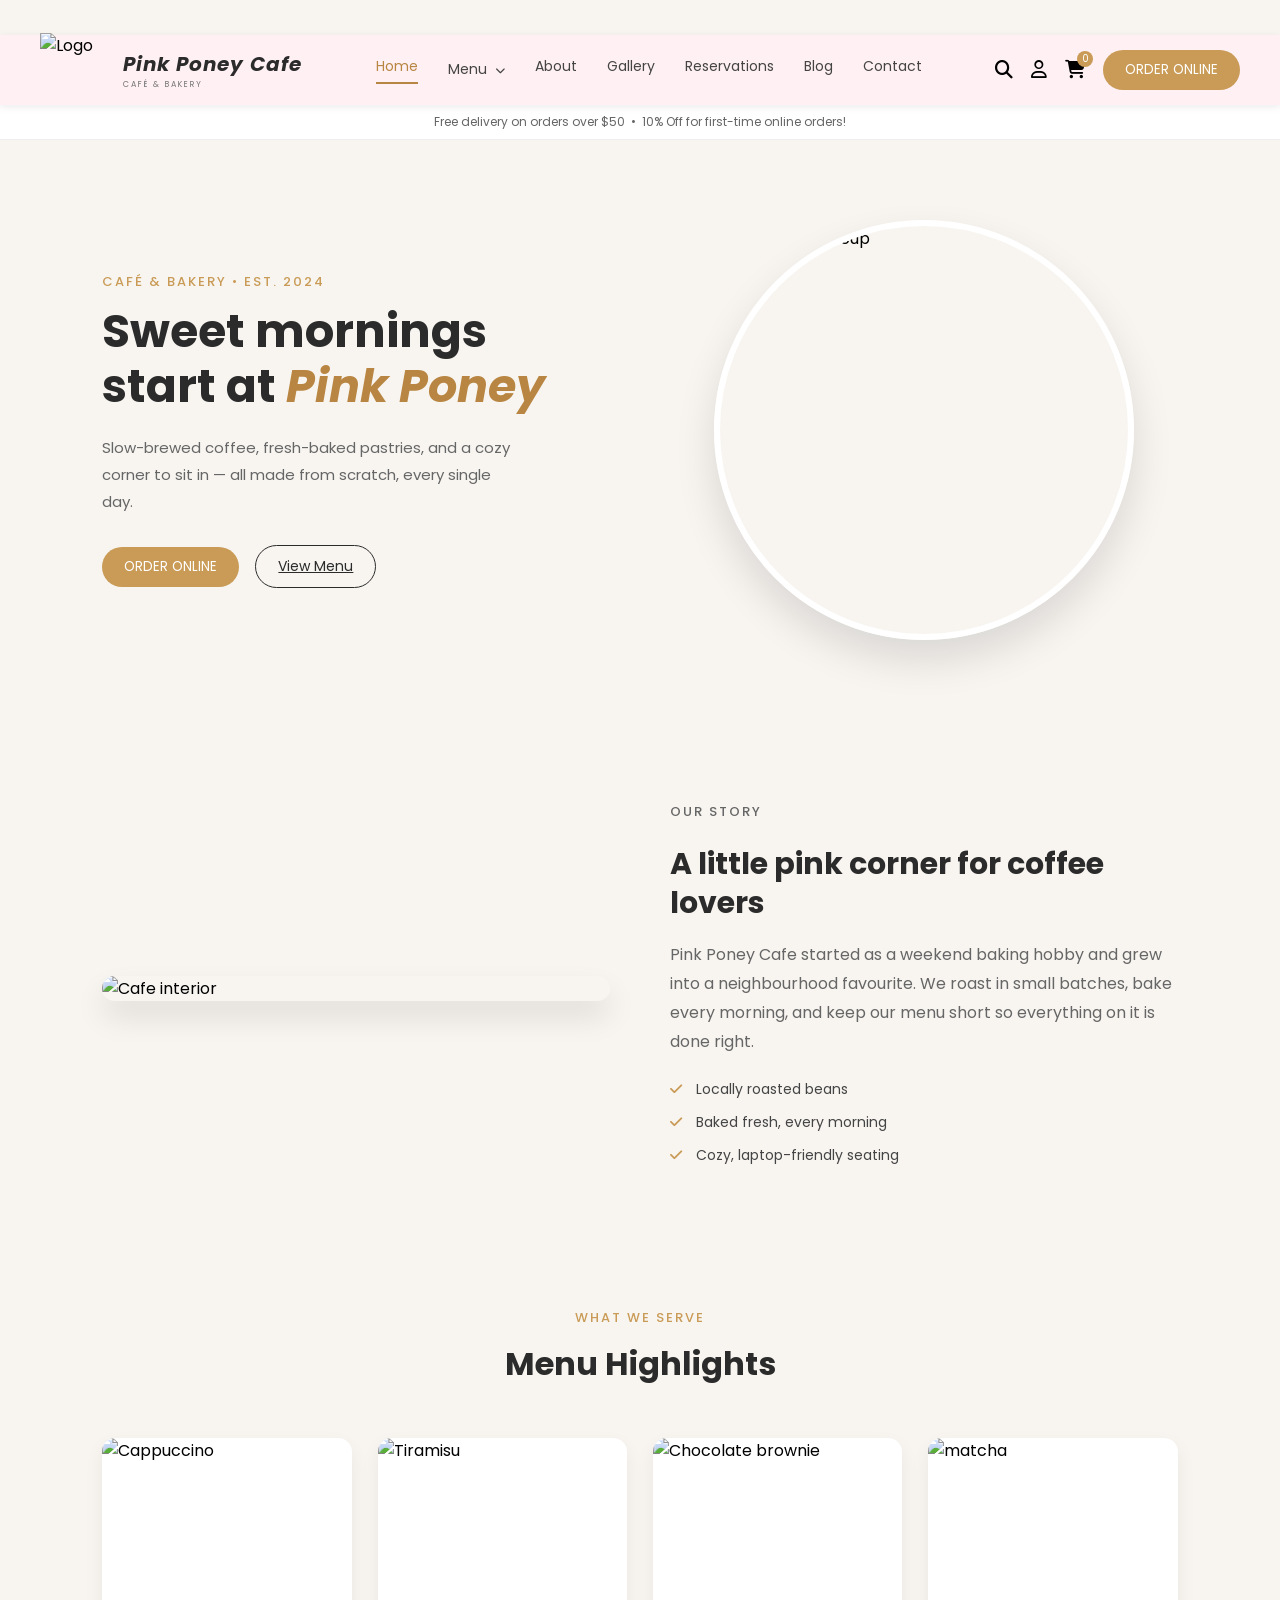
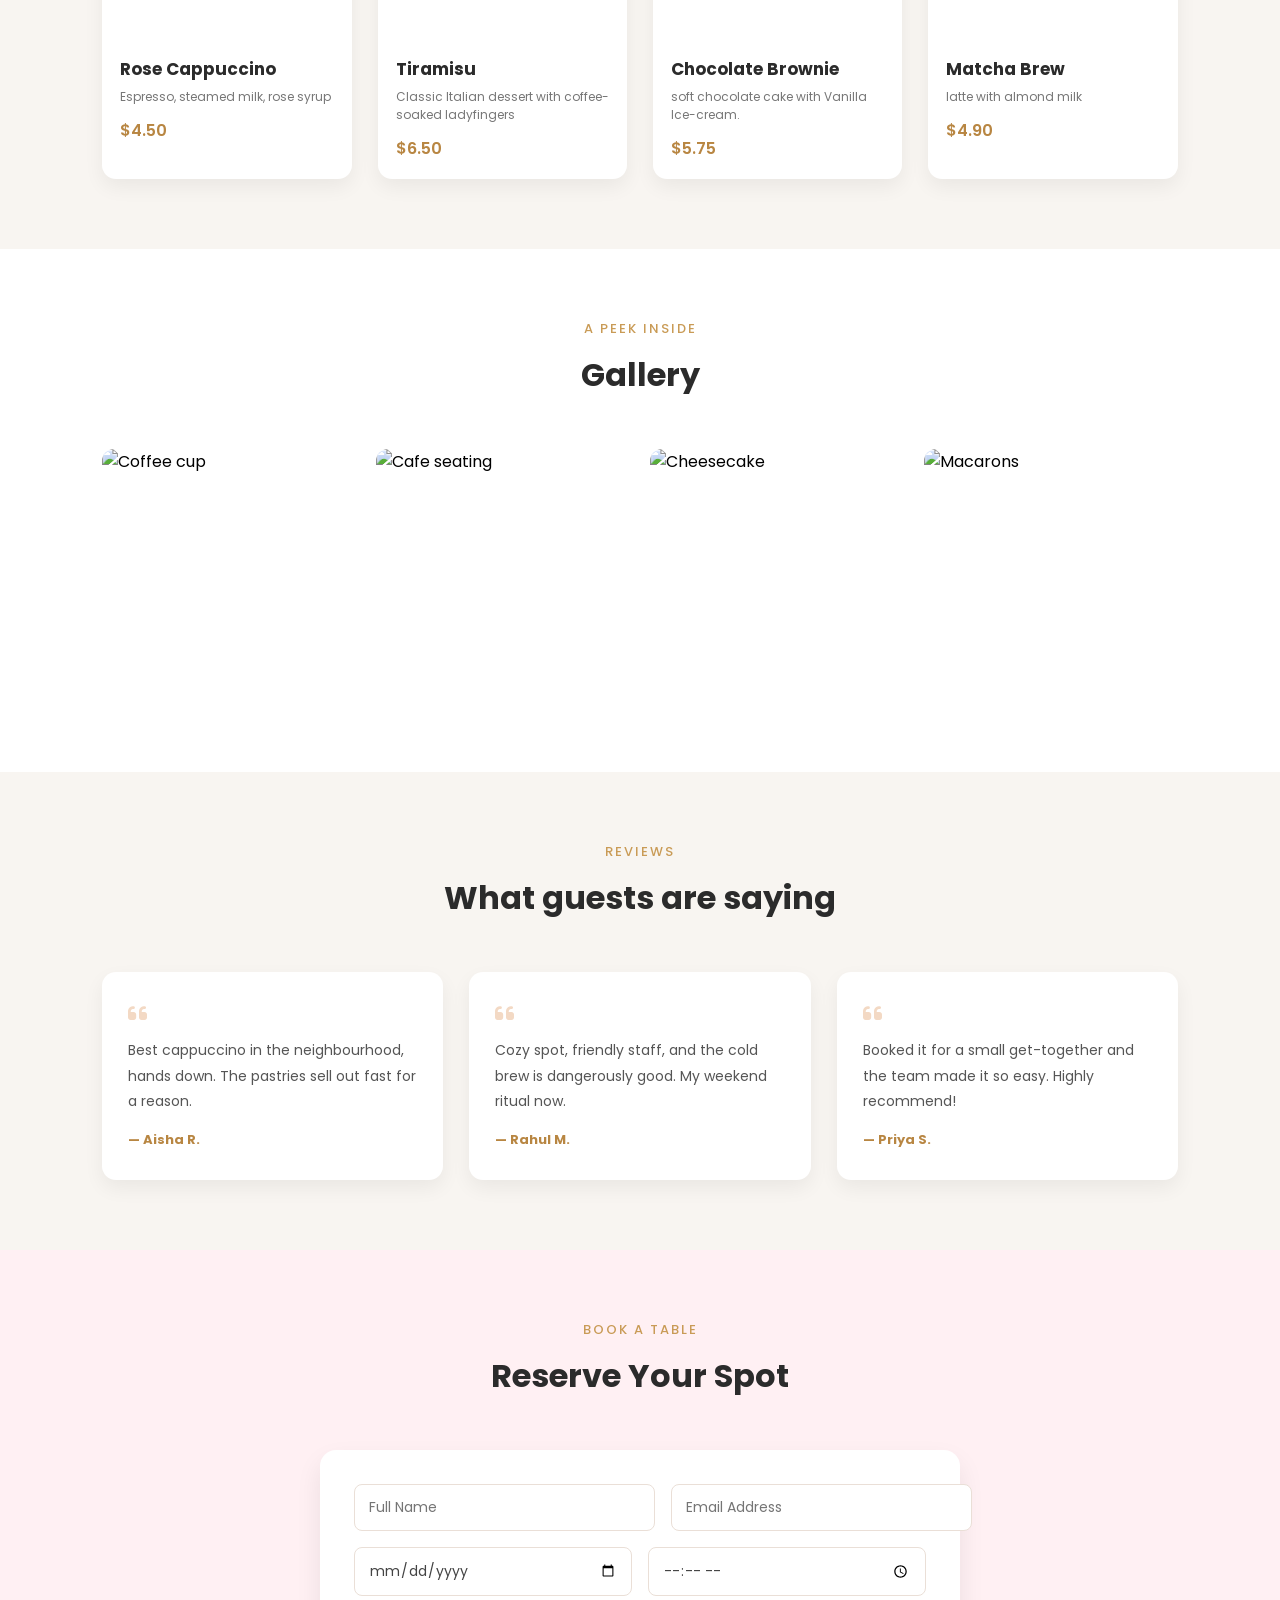
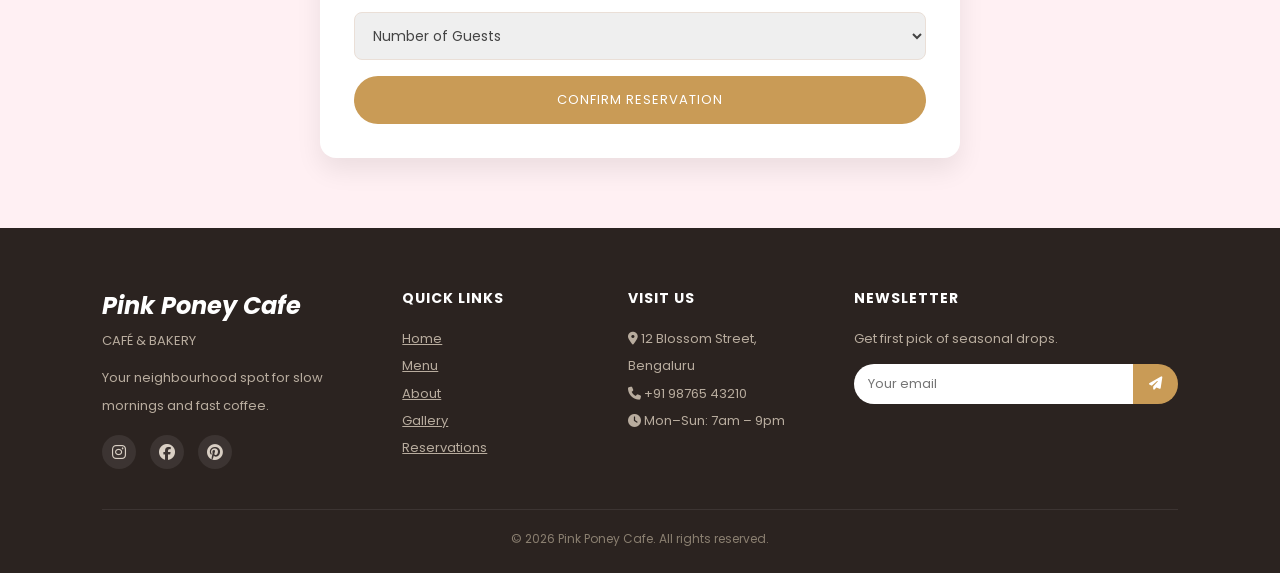
==== pink.html @ e24ff295 "Added Drop Down hoover effect,Feature along with form and footer at the end, sections are yet to upd" ====
<!DOCTYPE html>
<html lang="en">
<head>
    <meta charset="UTF-8">
    <meta name="viewport" content="width=device-width, initial-scale=1.0">
    <title>Pink Poney Cafe</title>

    <!-- Google Font -->
    <link href="https://fonts.googleapis.com/css2?family=Poppins:wght@300;400;500;600&display=swap" rel="stylesheet">

    <!-- Font Awesome -->
    <link rel="stylesheet"
        href="https://cdnjs.cloudflare.com/ajax/libs/font-awesome/6.6.0/css/all.min.css">

    <link rel="stylesheet" href="pink.css">
    
</head>
<body>

    <!-- Top Bar -->
    <div class="top-bar">
        Free delivery on orders over $50 &nbsp;•&nbsp; 10% Off for first-time online orders!
    </div>

    <!-- Header -->
    <header>

        <!-- Logo -->
        <div class="logo">

            <!-- Replace src with your logo -->
            <img src="logo.jpeg" alt="Logo">

            <div class="logo-text">
                <h2><i>Pink Poney Cafe</i></h2>
                <p>CAFÉ & BAKERY</p>
            </div>

        </div>

        <!-- Navigation -->
        <nav>

            <a href="#home" class="active">Home</a>

            <div class="dropdown">
                <a href="#menu" class="dropdown-toggle">Menu <i class="fa-solid fa-chevron-down"></i></a>
                <div class="dropdown-menu">
                    <a href="#menu">Breakfast</a>
                    <a href="#menu">Coffee &amp; Drinks</a>
                    <a href="#menu">Desserts</a>
                    <a href="#menu">Chef's Specials</a>
                </div>
            </div>

            <a href="#about">About</a>
            <a href="#gallery">Gallery</a>
            <a href="#reservations">Reservations</a>
            <a href="#testimonials">Blog</a>
            <a href="#contact">Contact</a>

        </nav>

        <!-- Right Icons -->
        <div class="header-icons">

            <i class="fa-solid fa-magnifying-glass"></i>

            <i class="fa-regular fa-user"></i>

            <div class="cart">

                <i class="fa-solid fa-cart-shopping"></i>

                <span>0</span>

            </div>

            <button>ORDER ONLINE</button>

        </div>

    </header>

    <!-- ================= HERO ================= -->
    <section class="hero" id="home">
        <div class="hero-text">
            <p class="eyebrow">Café &amp; Bakery • Est. 2024</p>
            <h1>Sweet mornings <br>start at <i>Pink Poney</i></h1>
            <p class="hero-desc">Slow-brewed coffee, fresh-baked pastries, and a cozy corner to sit in — all made from scratch, every single day.</p>
            <div class="hero-buttons">
                <button>ORDER ONLINE</button>
                <a href="#menu" class="btn-outline">View Menu</a>
            </div>
        </div>
        <div class="hero-img">
            <img src="https://images.unsplash.com/photo-1495474472287-4d71bcdd2085?w=700&q=80" alt="Latte art in a cup">
        </div>
    </section>

    <!-- ================= ABOUT ================= -->
    <section class="about" id="about">
        <div class="about-img">
            <img src="https://images.unsplash.com/photo-1521017432531-fbd92d768814?w=600&q=80" alt="Cafe interior">
        </div>
        <div class="about-text">
            <p class="eyebrow">Our Story</p>
            <h2>A little pink corner for coffee lovers</h2>
            <p>Pink Poney Cafe started as a weekend baking hobby and grew into a neighbourhood favourite. We roast in small batches, bake every morning, and keep our menu short so everything on it is done right.</p>
            <ul class="about-list">
                <li><i class="fa-solid fa-check"></i> Locally roasted beans</li>
                <li><i class="fa-solid fa-check"></i> Baked fresh, every morning</li>
                <li><i class="fa-solid fa-check"></i> Cozy, laptop-friendly seating</li>
            </ul>
        </div>
    </section>

    <!-- ================= MENU HIGHLIGHTS ================= -->
    <section class="menu-section" id="menu">
        <p class="eyebrow center">What We Serve</p>
        <h2 class="section-title">Menu Highlights</h2>

        <div class="menu-grid">
            <div class="menu-card">
                <img src="https://images.unsplash.com/photo-1541167760496-1628856ab772?w=400&q=80" alt="Cappuccino">
                <div class="menu-card-body">
                    <h3>Rose Cappuccino</h3>
                    <p>Espresso, steamed milk, rose syrup</p>
                    <span class="menu-price">$4.50</span>
                </div>
            </div>

            <div class="menu-card">
                <img src="tiramisu.jpg" alt="Tiramisu">
                <div class="menu-card-body">
                    <h3>Tiramisu</h3>
                    <p>Classic Italian dessert with coffee-soaked ladyfingers</p>
                    <span class="menu-price">$6.50</span>
                </div>
            </div>

            <div class="menu-card">
                <img src="brownie.jpeg" alt="Chocolate brownie">
                <div class="menu-card-body">
                    <h3>Chocolate Brownie</h3>
                    <p>soft chocolate cake with Vanilla Ice-cream.</p>
                    <span class="menu-price">$5.75</span>
                </div>
            </div>

            <div class="menu-card">
                <img src="Matcha.jpg" alt=" matcha">
                <div class="menu-card-body">
                    <h3> Matcha Brew</h3>
                    <p>latte with almond milk </p>
                    <span class="menu-price">$4.90</span>
                </div>
            </div>
        </div>
    </section>

    <!-- ================= GALLERY ================= -->
    <section class="gallery" id="gallery">
        <p class="eyebrow center">A Peek Inside</p>
        <h2 class="section-title">Gallery</h2>

        <div class="gallery-grid">
            <div class="gallery-item">
                <img src="https://images.unsplash.com/photo-1495474472287-4d71bcdd2085?w=500&q=80" alt="Coffee cup">
                <div class="gallery-overlay"><i class="fa-solid fa-magnifying-glass-plus"></i></div>
            </div>
            <div class="gallery-item">
                <img src="https://images.unsplash.com/photo-1521017432531-fbd92d768814?w=500&q=80" alt="Cafe seating">
                <div class="gallery-overlay"><i class="fa-solid fa-magnifying-glass-plus"></i></div>
            </div>
            <div class="gallery-item">
                <img src="https://images.unsplash.com/photo-1567171466295-4afa63d45416?w=500&q=80" alt="Cheesecake">
                <div class="gallery-overlay"><i class="fa-solid fa-magnifying-glass-plus"></i></div>
            </div>
            <div class="gallery-item">
                <img src="https://images.unsplash.com/photo-1569864358642-9d1684040f43?w=500&q=80" alt="Macarons">
                <div class="gallery-overlay"><i class="fa-solid fa-magnifying-glass-plus"></i></div>
            </div>
        </div>
    </section>

    <!-- ================= TESTIMONIALS ================= -->
    <section class="testimonials" id="testimonials">
        <p class="eyebrow center">Reviews</p>
        <h2 class="section-title">What guests are saying</h2>

        <div class="testimonial-grid">
            <div class="testimonial-card">
                <i class="fa-solid fa-quote-left"></i>
                <p>Best cappuccino in the neighbourhood, hands down. The pastries sell out fast for a reason.</p>
                <h4>— Aisha R.</h4>
            </div>
            <div class="testimonial-card">
                <i class="fa-solid fa-quote-left"></i>
                <p>Cozy spot, friendly staff, and the cold brew is dangerously good. My weekend ritual now.</p>
                <h4>— Rahul M.</h4>
            </div>
            <div class="testimonial-card">
                <i class="fa-solid fa-quote-left"></i>
                <p>Booked it for a small get-together and the team made it so easy. Highly recommend!</p>
                <h4>— Priya S.</h4>
            </div>
        </div>
    </section>

    <!-- ================= RESERVATION ================= -->
    <section class="reservation" id="reservations">
        <div class="reservation-box">
            <p class="eyebrow center">Book a Table</p>
            <h2 class="section-title">Reserve Your Spot</h2>

            <form class="reservation-form">
                <div class="form-row">
                    <input type="text" placeholder="Full Name" required>
                    <input type="email" placeholder="Email Address" required>
                </div>
                <div class="form-row">
                    <input type="date" required>
                    <input type="time" required>
                </div>
                <div class="form-row">
                    <select required>
                        <option value="" disabled selected>Number of Guests</option>
                        <option>1 Guest</option>
                        <option>2 Guests</option>
                        <option>3-4 Guests</option>
                        <option>5+ Guests</option>
                    </select>
                </div>
                <button type="submit">CONFIRM RESERVATION</button>
            </form>
        </div>
    </section>

    <!-- ================= FOOTER ================= -->
    <footer id="contact">
        <div class="footer-grid">
            <div class="footer-col">
                <h2><i>Pink Poney Cafe</i></h2>
                <p>CAFÉ &amp; BAKERY</p>
                <p class="footer-desc">Your neighbourhood spot for slow mornings and fast coffee.</p>
                <div class="footer-socials">
                    <i class="fa-brands fa-instagram"></i>
                    <i class="fa-brands fa-facebook"></i>
                    <i class="fa-brands fa-pinterest"></i>
                </div>
            </div>

            <div class="footer-col">
                <h4>Quick Links</h4>
                <a href="#home">Home</a>
                <a href="#menu">Menu</a>
                <a href="#about">About</a>
                <a href="#gallery">Gallery</a>
                <a href="#reservations">Reservations</a>
            </div>

            <div class="footer-col">
                <h4>Visit Us</h4>
                <p><i class="fa-solid fa-location-dot"></i> 12 Blossom Street, Bengaluru</p>
                <p><i class="fa-solid fa-phone"></i> +91 98765 43210</p>
                <p><i class="fa-solid fa-clock"></i> Mon–Sun: 7am – 9pm</p>
            </div>

            <div class="footer-col">
                <h4>Newsletter</h4>
                <p class="footer-desc">Get first pick of seasonal drops.</p>
                <div class="newsletter">
                    <input type="email" placeholder="Your email">
                    <button type="button"><i class="fa-solid fa-paper-plane"></i></button>
                </div>
            </div>
        </div>

        <div class="footer-bottom">
            &copy; 2026 Pink Poney Cafe. All rights reserved.
        </div>
    </footer>

</body>
</html>
---- pink.css ----
*{
            margin:0;
            padding:0;
            box-sizing:border-box;
            font-family:'Poppins',sans-serif;
        }

        body{
            background:#f8f5f1;
            padding-top:105px; /* top-bar (35px) + fixed header (70px) */
            overflow-x:hidden;
        }

        section{
            scroll-margin-top:105px; /* so #anchors don't land under the fixed header */
        }

        img{
            max-width:100%;
            display:block;
        }

        /* Top Bar */

        .top-bar{
            height:35px;
            background:#fff;
            display:flex;
            justify-content:center;
            align-items:center;
            font-size:12px;
            color:#666;
            border-bottom:1px solid #eee;
        }

        /* Fixed Header */

        header{
            position:fixed;
            top:35px;
            left:0;
            width:100%;
            height:70px;

            background:#FFF0F3;

            display:flex;
            justify-content:space-between;
            align-items:center;

            padding:0 40px;

            box-shadow:0 2px 8px rgba(0,0,0,.08);

            z-index:1000;
        }

        /* Logo */

        .logo{
            display:flex;
            align-items:center;
            gap:8px;
        }

        .logo img{
            width:75px;
            height:75px;
            object-fit:contain;
        }

        .logo-text h2{
            font-size:20px;
            color:#2b2b2b;
            letter-spacing:1px;
            margin:0;
        }

        .logo-text p{
            font-size:8px;
            letter-spacing:2px;
            color:#777;
        }

        /* Navigation */

        nav{
            display:flex;
            gap:30px;
        }

        nav a{
            text-decoration:none;
            color:#444;
            font-size:14px;
            transition:.3s;
        }

        nav a:hover{
            color:#b88642;
        }

        nav .active{
            color:#b88642;
            border-bottom:2px solid #b88642;
            padding-bottom:5px;
        }

        /* Dropdown (Menu item) */

        .dropdown{
            position:relative;
        }

        .dropdown-toggle i{
            font-size:10px;
            margin-left:4px;
            transition:.3s;
        }

        .dropdown:hover .dropdown-toggle i{
            transform:rotate(180deg);
        }

        .dropdown-menu{
            position:absolute;
            top:calc(100% + 18px);
            left:50%;
            transform:translateX(-50%) translateY(10px);
            background:#fff;
            min-width:190px;
            border-radius:10px;
            box-shadow:0 12px 28px rgba(0,0,0,.12);
            padding:10px 0;
            opacity:0;
            visibility:hidden;
            transition:.25s ease;
            z-index:1001;
        }

        .dropdown-menu::before{
            content:"";
            position:absolute;
            top:-6px;
            left:50%;
            transform:translateX(-50%) rotate(45deg);
            width:12px;
            height:12px;
            background:#fff;
        }

        .dropdown-menu a{
            display:block;
            padding:10px 20px;
            font-size:13px;
            color:#555;
        }

        .dropdown-menu a:hover{
            background:#FFF0F3;
            color:#b88642;
        }

        .dropdown:hover .dropdown-menu{
            opacity:1;
            visibility:visible;
            transform:translateX(-50%) translateY(0);
        }

        /* Icons */

        .header-icons{
            display:flex;
            align-items:center;
            gap:18px;
        }

        .header-icons i{
            font-size:18px;
            cursor:pointer;
        }

        .cart{
            position:relative;
        }

        .cart span{
            position:absolute;
            top:-7px;
            right:-8px;
            width:16px;
            height:16px;
            border-radius:50%;
            background:#c99b56;
            color:#fff;
            display:flex;
            justify-content:center;
            align-items:center;
            font-size:10px;
        }

        button{
            background:#c99b56;
            color:white;
            border:none;
            border-radius:25px;
            padding:10px 22px;
            cursor:pointer;
        }

        button:hover{
            background:#a87837;
        }

        /* Shared section helpers */

        .eyebrow{
            color:#c99b56;
            font-size:13px;
            letter-spacing:2px;
            text-transform:uppercase;
            font-weight:500;
            margin-bottom:12px;
        }

        .eyebrow.center{
            text-align:center;
        }

        .section-title{
            text-align:center;
            font-size:32px;
            color:#2b2b2b;
            margin-bottom:50px;
        }

        .btn-outline{
            display:inline-flex;
            align-items:center;
            border:1px solid #2b2b2b;
            color:#2b2b2b;
            border-radius:25px;
            padding:10px 22px;
            font-size:14px;
            transition:.3s;
        }

        .btn-outline:hover{
            background:#2b2b2b;
            color:#fff;
        }

        /* ================= HERO ================= */

        .hero{
            display:flex;
            align-items:center;
            justify-content:space-between;
            gap:60px;
            padding:80px 8% 100px;
            max-width:1300px;
            margin:0 auto;
        }

        .hero-text{
            flex:1;
            min-width:280px;
        }

        .hero-text h1{
            font-size:46px;
            line-height:1.2;
            color:#2b2b2b;
            margin-bottom:20px;
        }

        .hero-text h1 i{
            color:#b88642;
        }

        .hero-desc{
            font-size:15px;
            color:#666;
            line-height:1.8;
            max-width:420px;
            margin-bottom:30px;
        }

        .hero-buttons{
            display:flex;
            gap:16px;
            align-items:center;
        }

        .hero-img{
            flex:1;
            min-width:280px;
            display:flex;
            justify-content:center;
        }

        .hero-img img{
            width:100%;
            max-width:420px;
            border-radius:50%;
            aspect-ratio:1/1;
            object-fit:cover;
            border:6px solid #fff;
            box-shadow:0 20px 40px rgba(0,0,0,.12);
        }

        /* ================= ABOUT ================= */

        .about{
            display:flex;
            align-items:center;
            gap:60px;
            padding:60px 8%;
            max-width:1300px;
            margin:0 auto;
        }

        .about-img{
            flex:1;
            min-width:280px;
        }

        .about-img img{
            width:100%;
            border-radius:16px;
            box-shadow:0 16px 30px rgba(0,0,0,.1);
        }

        .about-text{
            flex:1;
            min-width:280px;
        }

        .about-text h2{
            font-size:30px;
            color:#2b2b2b;
            margin-bottom:18px;
            line-height:1.3;
        }

        .about-text p{
            color:#666;
            line-height:1.8;
            margin-bottom:22px;
        }

        .about-list{
            list-style:none;
        }

        .about-list li{
            margin-bottom:12px;
            color:#444;
            font-size:14px;
        }

        .about-list i{
            color:#c99b56;
            margin-right:10px;
        }

        /* ================= MENU HIGHLIGHTS ================= */

        .menu-section{
            padding:70px 8%;
            max-width:1300px;
            margin:0 auto;
        }

        .menu-grid{
            display:grid;
            grid-template-columns:repeat(4, 1fr);
            gap:26px;
        }

        .menu-card{
            background:#fff;
            border-radius:14px;
            overflow:hidden;
            box-shadow:0 8px 20px rgba(0,0,0,.06);
            transition:.3s;
        }

        .menu-card:hover{
            transform:translateY(-8px);
            box-shadow:0 18px 30px rgba(0,0,0,.12);
        }

        .menu-card img{
            height:200px;
            width:100%;
            object-fit:cover;
        }

        .menu-card-body{
            padding:18px;
        }

        .menu-card-body h3{
            font-size:17px;
            color:#2b2b2b;
            margin-bottom:6px;
        }

        .menu-card-body p{
            font-size:12px;
            color:#777;
            margin-bottom:12px;
        }

        .menu-price{
            color:#b88642;
            font-weight:600;
        }

        /* ================= GALLERY ================= */

        .gallery{
            padding:70px 8%;
            background:#fff;
        }

        .gallery-grid{
            max-width:1300px;
            margin:0 auto;
            display:grid;
            grid-template-columns:repeat(4, 1fr);
            gap:20px;
        }

        .gallery-item{
            position:relative;
            border-radius:12px;
            overflow:hidden;
            aspect-ratio:1/1;
        }

        .gallery-item img{
            width:100%;
            height:100%;
            object-fit:cover;
            transition:.4s;
        }

        .gallery-overlay{
            position:absolute;
            inset:0;
            background:rgba(184,134,66,.55);
            display:flex;
            align-items:center;
            justify-content:center;
            color:#fff;
            font-size:22px;
            opacity:0;
            transition:.3s;
        }

        .gallery-item:hover img{
            transform:scale(1.1);
        }

        .gallery-item:hover .gallery-overlay{
            opacity:1;
        }

        /* ================= TESTIMONIALS ================= */

        .testimonials{
            padding:70px 8%;
            max-width:1300px;
            margin:0 auto;
        }

        .testimonial-grid{
            display:grid;
            grid-template-columns:repeat(3, 1fr);
            gap:26px;
        }

        .testimonial-card{
            background:#fff;
            border-radius:14px;
            padding:30px 26px;
            box-shadow:0 8px 20px rgba(0,0,0,.06);
        }

        .testimonial-card i{
            color:#f3d9c4;
            font-size:22px;
            margin-bottom:14px;
        }

        .testimonial-card p{
            font-size:14px;
            color:#555;
            line-height:1.8;
            margin-bottom:16px;
        }

        .testimonial-card h4{
            font-size:13px;
            color:#b88642;
        }

        /* ================= RESERVATION ================= */

        .reservation{
            background:#FFF0F3;
            padding:70px 8%;
        }

        .reservation-box{
            max-width:640px;
            margin:0 auto;
            text-align:center;
        }

        .reservation-form{
            background:#fff;
            border-radius:16px;
            padding:34px;
            box-shadow:0 12px 26px rgba(0,0,0,.08);
        }

        .form-row{
            display:flex;
            gap:16px;
            margin-bottom:16px;
        }

        .reservation-form input,
        .reservation-form select{
            flex:1;
            padding:12px 14px;
            border:1px solid #eadfd7;
            border-radius:8px;
            font-size:14px;
            font-family:'Poppins',sans-serif;
            color:#444;
        }

        .reservation-form input:focus,
        .reservation-form select:focus{
            outline:none;
            border-color:#c99b56;
        }

        .reservation-form button{
            width:100%;
            padding:14px;
            font-size:13px;
            letter-spacing:1px;
        }

        /* ================= FOOTER ================= */

        footer{
            background:#2b2320;
            color:#d9cfc4;
            padding:60px 8% 25px;
        }

        .footer-grid{
            max-width:1300px;
            margin:0 auto;
            display:grid;
            grid-template-columns:1.4fr 1fr 1fr 1.2fr;
            gap:40px;
        }

        .footer-col h2{
            color:#fff;
            margin-bottom:4px;
        }

        .footer-col h4{
            color:#fff;
            font-size:14px;
            letter-spacing:1px;
            text-transform:uppercase;
            margin-bottom:16px;
        }

        .footer-col p, .footer-col a{
            display:block;
            font-size:13px;
            line-height:2.1;
            color:#b8ac9e;
        }

        .footer-desc{
            margin-top:10px;
        }

        .footer-socials{
            display:flex;
            gap:14px;
            margin-top:16px;
        }

        .footer-socials i{
            width:34px;
            height:34px;
            border-radius:50%;
            background:rgba(255,255,255,.08);
            display:flex;
            align-items:center;
            justify-content:center;
            transition:.3s;
        }

        .footer-socials i:hover{
            background:#c99b56;
            color:#fff;
        }

        .newsletter{
            display:flex;
            margin-top:12px;
        }

        .newsletter input{
            flex:1;
            padding:10px 14px;
            border:none;
            border-radius:25px 0 0 25px;
            font-family:'Poppins',sans-serif;
            font-size:13px;
        }

        .newsletter button{
            border-radius:0 25px 25px 0;
            padding:10px 16px;
        }

        .footer-bottom{
            max-width:1300px;
            margin:40px auto 0;
            padding-top:20px;
            border-top:1px solid rgba(255,255,255,.08);
            text-align:center;
            font-size:12px;
            color:#8a7f70;
        }

        /* ================= RESPONSIVE ================= */

        @media (max-width:900px){
            nav{ display:none; }
            .hero, .about{ flex-direction:column; text-align:center; }
            .hero-desc{ margin-left:auto; margin-right:auto; }
            .hero-buttons{ justify-content:center; }
            .menu-grid, .gallery-grid{ grid-template-columns:repeat(2, 1fr); }
            .testimonial-grid{ grid-template-columns:1fr; }
            .footer-grid{ grid-template-columns:1fr 1fr; }
            .form-row{ flex-direction:column; }
        }
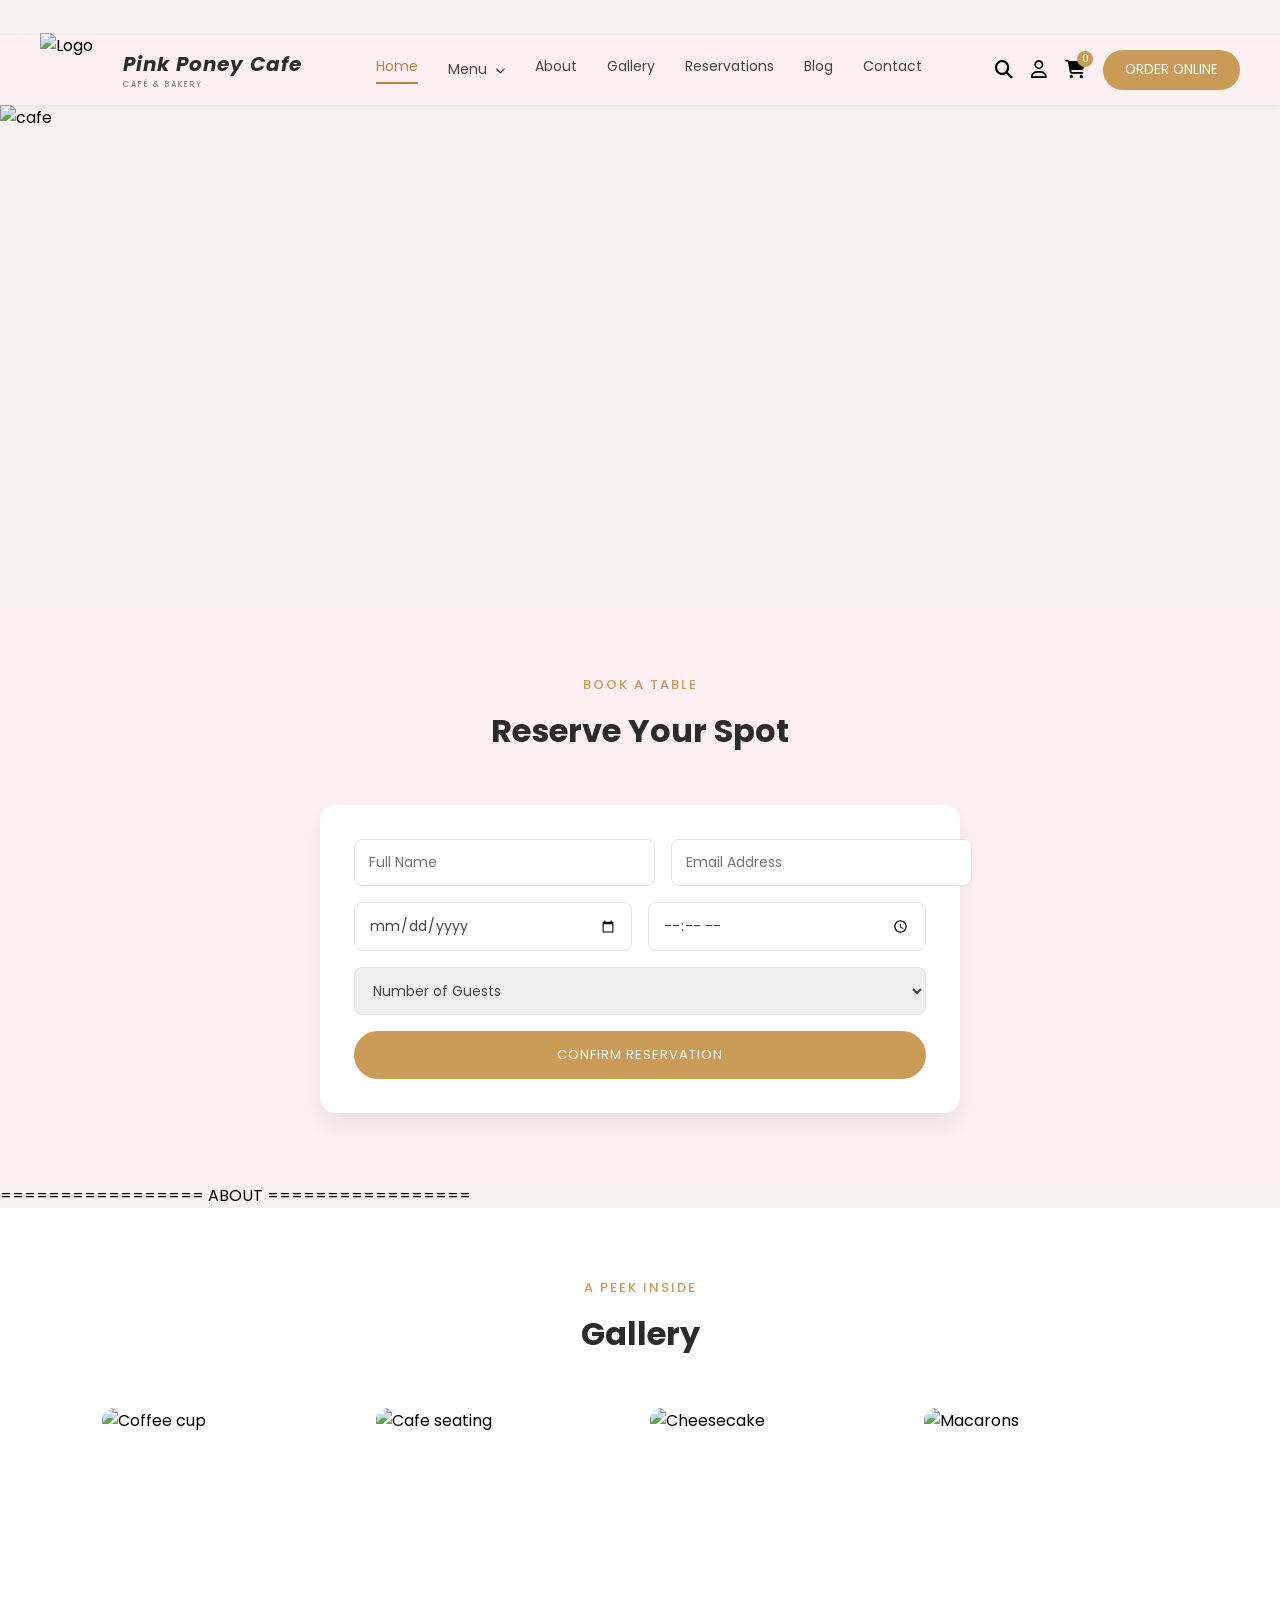
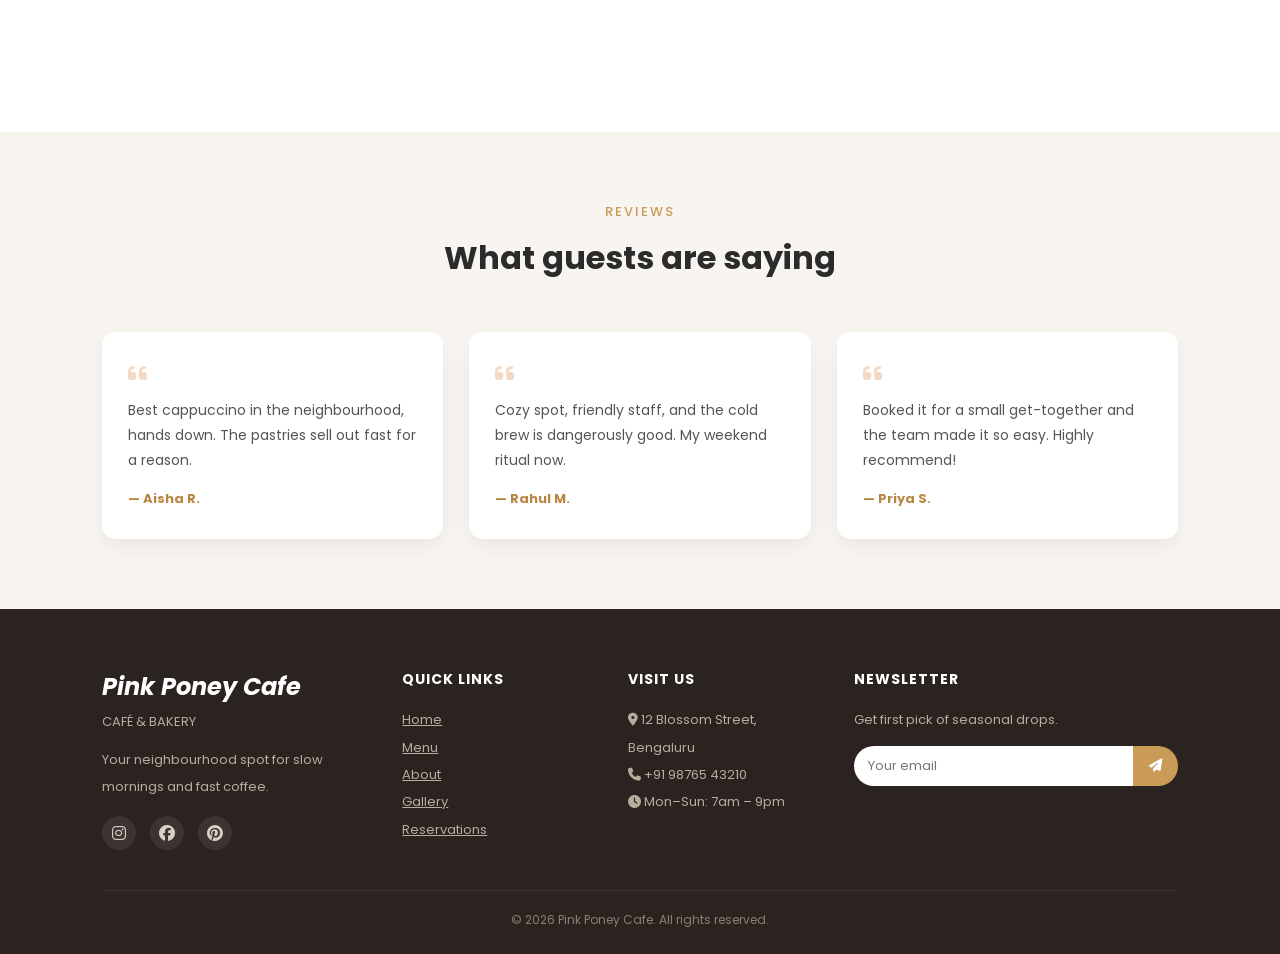
==== commit 5a247871: "Cafe image updated" ====
--- a/pink.html
+++ b/pink.html
@@ -17,11 +17,6 @@
 </head>
 <body>
 
-    <!-- Top Bar -->
-    <div class="top-bar">
-        Free delivery on orders over $50 &nbsp;•&nbsp; 10% Off for first-time online orders!
-    </div>
-
     <!-- Header -->
     <header>
 
@@ -29,7 +24,7 @@
         <div class="logo">
 
             <!-- Replace src with your logo -->
-            <img src="logo.jpeg" alt="Logo">
+            <img src="images/logo.png" alt="Logo">
 
             <div class="logo-text">
                 <h2><i>Pink Poney Cafe</i></h2>
@@ -82,7 +77,50 @@
 
     </header>
 
-    <!-- ================= HERO ================= -->
+    <section>
+        <div class="cafe">
+
+            <!-- Replace src with your logo -->
+            <img src="images/cafe.png" alt="cafe">
+
+            <!-- <div class="cafe-text">
+                <h2><i>Pink Poney Cafe</i></h2>
+                <p>CAFÉ & BAKERY</p>
+            </div> -->
+
+        </div>
+    </section>
+
+    <!-- ================= RESERVATION ================= -->
+    <section class="reservation" id="reservations">
+        <div class="reservation-box">
+            <p class="eyebrow center">Book a Table</p>
+            <h2 class="section-title">Reserve Your Spot</h2>
+
+            <form class="reservation-form">
+                <div class="form-row">
+                    <input type="text" placeholder="Full Name" required>
+                    <input type="email" placeholder="Email Address" required>
+                </div>
+                <div class="form-row">
+                    <input type="date" required>
+                    <input type="time" required>
+                </div>
+                <div class="form-row">
+                    <select required>
+                        <option value="" disabled selected>Number of Guests</option>
+                        <option>1 Guest</option>
+                        <option>2 Guests</option>
+                        <option>3-4 Guests</option>
+                        <option>5+ Guests</option>
+                    </select>
+                </div>
+                <button type="submit">CONFIRM RESERVATION</button>
+            </form>
+        </div>
+    </section>
+
+    <!-- ================= HERO =================
     <section class="hero" id="home">
         <div class="hero-text">
             <p class="eyebrow">Café &amp; Bakery • Est. 2024</p>
@@ -96,10 +134,10 @@
         <div class="hero-img">
             <img src="https://images.unsplash.com/photo-1495474472287-4d71bcdd2085?w=700&q=80" alt="Latte art in a cup">
         </div>
-    </section>
-
-    <!-- ================= ABOUT ================= -->
-    <section class="about" id="about">
+    </section> -->
+
+    ================= ABOUT =================
+    <!-- <section class="about" id="about">
         <div class="about-img">
             <img src="https://images.unsplash.com/photo-1521017432531-fbd92d768814?w=600&q=80" alt="Cafe interior">
         </div>
@@ -113,10 +151,10 @@
                 <li><i class="fa-solid fa-check"></i> Cozy, laptop-friendly seating</li>
             </ul>
         </div>
-    </section>
+    </section> -->
 
     <!-- ================= MENU HIGHLIGHTS ================= -->
-    <section class="menu-section" id="menu">
+    <!-- <section class="menu-section" id="menu">
         <p class="eyebrow center">What We Serve</p>
         <h2 class="section-title">Menu Highlights</h2>
 
@@ -157,7 +195,7 @@
                 </div>
             </div>
         </div>
-    </section>
+    </section> -->
 
     <!-- ================= GALLERY ================= -->
     <section class="gallery" id="gallery">
@@ -208,34 +246,7 @@
         </div>
     </section>
 
-    <!-- ================= RESERVATION ================= -->
-    <section class="reservation" id="reservations">
-        <div class="reservation-box">
-            <p class="eyebrow center">Book a Table</p>
-            <h2 class="section-title">Reserve Your Spot</h2>
-
-            <form class="reservation-form">
-                <div class="form-row">
-                    <input type="text" placeholder="Full Name" required>
-                    <input type="email" placeholder="Email Address" required>
-                </div>
-                <div class="form-row">
-                    <input type="date" required>
-                    <input type="time" required>
-                </div>
-                <div class="form-row">
-                    <select required>
-                        <option value="" disabled selected>Number of Guests</option>
-                        <option>1 Guest</option>
-                        <option>2 Guests</option>
-                        <option>3-4 Guests</option>
-                        <option>5+ Guests</option>
-                    </select>
-                </div>
-                <button type="submit">CONFIRM RESERVATION</button>
-            </form>
-        </div>
-    </section>
+    
 
     <!-- ================= FOOTER ================= -->
     <footer id="contact">
--- a/pink.css
+++ b/pink.css
@@ -80,6 +80,23 @@
             font-size:8px;
             letter-spacing:2px;
             color:#777;
+        }
+
+        /* Cafe */
+
+        /* Cafe */
+
+        .cafe{
+            display:flex;
+            align-items:center;
+            gap:8px;
+        }
+
+        .cafe img{
+            width:1000px;
+            height:500px;
+            
+            margin-right: 1000px;
         }
 
         /* Navigation */
@@ -517,7 +534,7 @@
         .reservation-box{
             max-width:640px;
             margin:0 auto;
-            text-align:center;
+            text-align:right;
         }
 
         .reservation-form{
